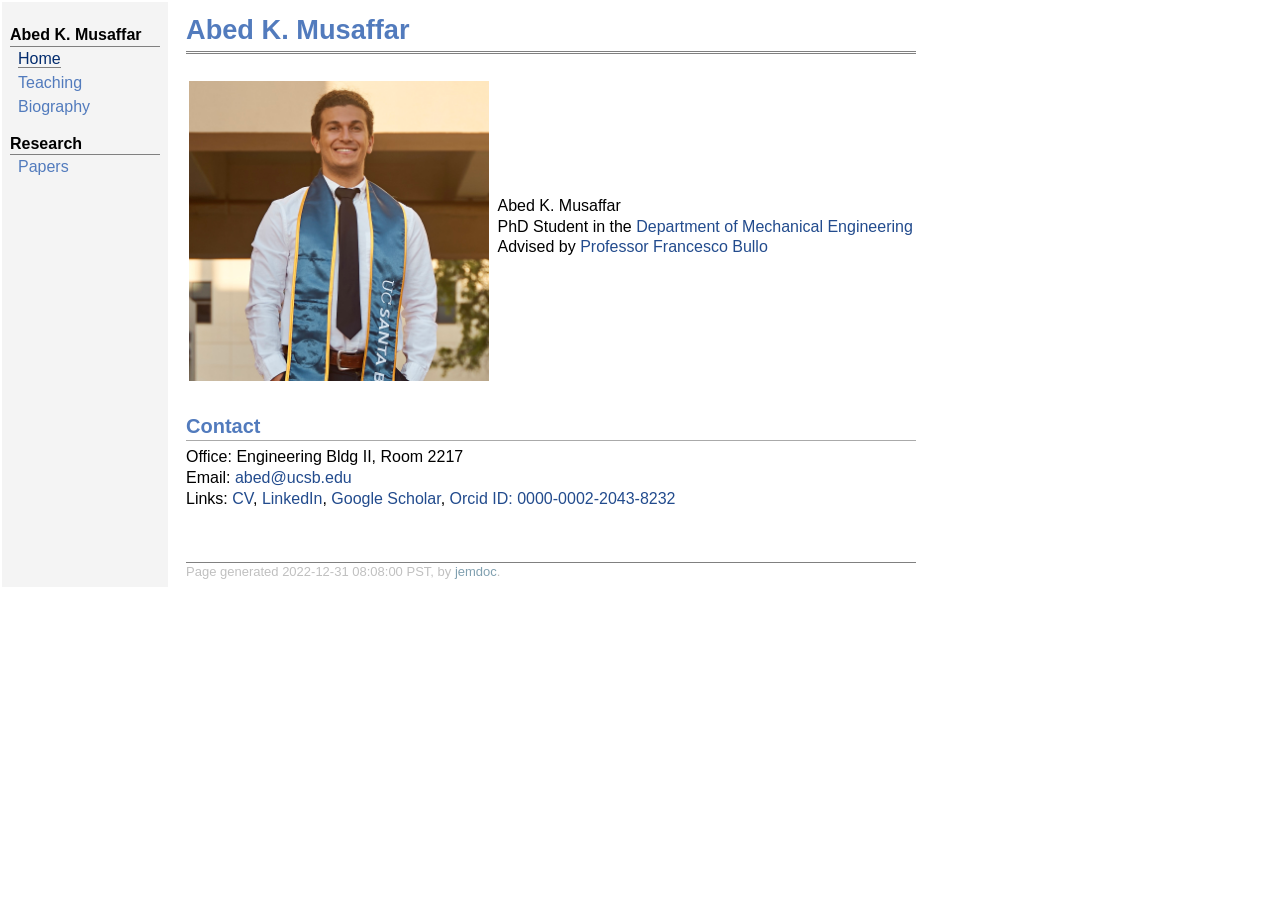
==== index.html @ 3996c87e "Initial website commit" ====
<!DOCTYPE html PUBLIC "-//W3C//DTD XHTML 1.1//EN"
  "http://www.w3.org/TR/xhtml11/DTD/xhtml11.dtd">
<html xmlns="http://www.w3.org/1999/xhtml" xml:lang="en">
<head>
<script async src="https://www.googletagmanager.com/gtag/js?id=G-9G72V7YX6E"></script>
<script>
  window.dataLayer = window.dataLayer || [];
  function gtag(){dataLayer.push(arguments);}
  gtag('js', new Date());

  gtag('config', 'G-9G72V7YX6E');
</script>
<meta name="generator" content="jemdoc, see http://jemdoc.jaboc.net/" />
<meta http-equiv="Content-Type" content="text/html;charset=utf-8" />
<meta http-equiv="Cache-Control" content="no-cache, no-store, must-revalidate">
<meta http-equiv="Pragma" content="no-cache">
<meta http-equiv="Expires" content="0">
<link rel="stylesheet" href="jemdoc.css" type="text/css" />
<link rel="stylesheet" href="abed.css" type="text/css" />
<title>Abed K. Musaffar</title>
</head>
<body>
<script src="http://www.google-analytics.com/urchin.js" type="text/javascript">
</script>
<script type="text/javascript">
_uacct = "UA-2779251-1";
urchinTracker();
</script>
<table summary="Table for page layout." id="tlayout">
<tr valign="top">
<td id="layout-menu">
<div class="menu-category">Abed K. Musaffar</div>
<div class="menu-item"><a href="index.html" class="current">Home</a></div>
<div class="menu-item"><a href="teaching.html">Teaching</a></div>
<div class="menu-item"><a href="bio.html">Biography</a></div>
<div class="menu-category">Research</div>
<!--<div class="menu-item"><a href="books.html">Books</a></div>-->
<div class="menu-item"><a href="papers.html">Papers</a></div>
<!--<div class="menu-item"><a href="software.html">Software</a></div>-->
<!--<div class="menu-item"><a href="people.html">People</a></div>-->
<!--<div class="menu-category">Classes</div>
<div class="menu-item"><a href="https://stanford.edu/class/engr108/">ENGR108</a></div>
<div class="menu-item"><a href="http://ee104.stanford.edu/">EE104</a></div>
<div class="menu-item"><a href="http://ee263.stanford.edu/">EE263</a></div>
<div class="menu-item"><a href="https://stanford.edu/class/ee363/">EE363</a></div>
<div class="menu-item"><a href="https://ee364a.stanford.edu/">EE364a</a></div>
<div class="menu-item"><a href="https://stanford.edu/class/ee364b/">EE364b</a></div>
<div class="menu-item"><a href="https://stanford.edu/class/ee365/">EE365</a></div>
<div class="menu-category">MOOC</div>
<div class="menu-item"><a href="https://www.edx.org/course/convex-optimization">CVX101</a></div>-->
</td>
<td id="layout-content">
<div id="toptitle">
<h1>Abed K. Musaffar</h1>
</div>
<table class="imgtable"><tr><td>
<img src="abed_headshot.jpeg" alt="450" width="300px" height="Stephen Boyd photo" />&nbsp;</td>
<td align="left"><p>Abed K. Musaffar<br />

PhD Student in the <a href="https://engineering.ucsb.edu">Department of Mechanical Engineering</a><br />
Advised by <a href="http://motion.me.ucsb.edu">Professor Francesco Bullo</a><br />
</td></tr></table>


<h2>Contact</h2>
<p>
  Office: Engineering Bldg II, Room 2217<br />
  Email: <a href="mailto:abed@ucsb.edu">abed@ucsb.edu</a><br />
  Links: <a href="Musaffar_CV.pdf">CV</a>, 
  <a href="https://www.linkedin.com/in/abedmusaffar/">LinkedIn</a>,
  <a href="https://scholar.google.com/citations?user=h9UKHzQAAAAJ&amp;hl=en&amp;oi=ao">Google Scholar</a>,
  <a href="https://orcid.org/0000-0002-2043-8232">Orcid ID: 0000-0002-2043-8232</a>
</p>

<!--
<h2>Schedule</h2>
<p>Teaching schedule 2022&ndash;23:<br />
Sabbatical (Autumn).<br />
<a href="http://stanford.edu/class/ee364a/">EE364a</a> (Winter).<br />
Office hours (Winter quarter): Tuesdays 1pm&ndash;2:15pm, in Packard 254.</p>
<h2>Faculty administrator</h2>
<p>Suzanne Sims<br />
<a href="http://campus-map.stanford.edu/index.cfm?ID=04-030">Packard 259</a>,
Stanford, CA 94305<br />
(650) 721-2273<br />
<a href="mailto:suzanne.sims@stanford.edu">suzanne.sims@stanford.edu</a></p>-->
<div id="footer">
<div id="footer-text">
Page generated 2022-12-31 08:08:00 PST, by <a href="http://jemdoc.jaboc.net/">jemdoc</a>.
</div>
</div>
</td>
</tr>
</table>
<script type="text/javascript">
var gaJsHost = (("https:" == document.location.protocol) ? "https://ssl." : "http://www.");
document.write(unescape("%3Cscript src='" + gaJsHost + "google-analytics.com/ga.js' type='text/javascript'%3E%3C/script%3E"));
</script>
<script type="text/javascript">
try {
var pageTracker = _gat._getTracker("UA-3473674-8");
pageTracker._trackPageview();
} catch(err) {}</script>
</body>
</html>
---- jemdoc.css ----
body {
	background-color: white;
	font-family: Helvetica, sans-serif;
}

#layout-menu {
	background-color: #f4f4f4;
	border: 0px solid #dddddd;
	padding-top: 0.5em;
	padding-left: 8px;
	padding-right: 8px;
	font-size: 1.0em;
	width: 150px;
}

#layout-menu a {
	line-height: 1.5em;
	margin-left: 0.5em;
}

tt {
	color: green;
}

pre, tt {
	font-size: 90%;
	font-family: monaco, monospace;
}


a, a > tt {
	color: #224b8d;
	text-decoration: none;
}

a:hover {
	border-bottom: 1px gray dotted;
}

#layout-menu a.current:link, #layout-menu a.current:visited {
	color: #022b6d;
	border-bottom: 1px gray solid;
}
#layout-menu a:link, #layout-menu a:visited, #layout-menu a:hover {
	color: #527bbd;
	text-decoration: none;
}
#layout-menu a:hover {
	text-decoration: none;
}

div.menu-category {
	border-bottom: 1px solid gray;
	margin-top: 0.8em;
	padding-top: 0.2em;
	padding-bottom: 0.1em;
	font-weight: bold;
}

div#toptitle {
	padding-bottom: 0.2em;
	margin-bottom: 1.5em;
	border-bottom: 3px double gray;
}

/* Reduce space if we begin the page with a title. */
div#toptitle + h2, div#toptitle + h3 {
	margin-top: -0.5em;
}

div#toptitle h1 {
	margin-bottom: 0.1em;
	padding-bottom: 0.1em;
	padding-top: 0;
	margin-top: 0.5em;
	border-bottom: none;
}

div#subtitle {
	margin-top: 0.0em;
	margin-bottom: 0.0em;
	padding-top: 0em;
	padding-bottom: 0.2em;
}

#layout-content {
	padding-top: 0.0em;
	padding-left: 1.0em;
	padding-right: 1.0em;
}

@media print {
	#layout-menu { display: none; }
}
/* Debug borders */
p, li, dt, dd, div, pre, h1, h2, h3, h4, h5, h6 {

	/*border: 1px solid red;*/

}

body {
	margin: 0;
}

em {
	font-style: italic;
}

strong {
	font-weight: bold;
}


h1, h2, h3, h4, h5, h6 {
	color: #527bbd;
	margin-top: 0.9em;
	margin-bottom: 0.3em;
	padding-bottom: 0.2em;
	line-height: 1.0;
	padding-top: 0.5em;
	border-bottom: 1px solid #aaaaaa;
}

h1 {
	font-size: 170%;
}

h2 {
	padding-top: 0.5em;
	font-size: 125%;
}

h2 + h3 {
    padding-top: 0.2em;
}


h3 {
	font-size: 110%;
	border-bottom: none;
}

hr {
	border: 1px solid gray;
}

p {
	margin-top: 0.0em;
	margin-bottom: 0.8em;
	padding: 0;
	line-height: 1.3;
}

pre {
	padding: 0;
	margin: 0;
}

div#footer {
	font-size: small;
	color: #c0c0c0;
	border-top: 1px solid gray;
	padding-top: 0.1em;
	margin-top: 4.0em;
}
div#footer a {
	color: #80a0b0;
}

div#footer-text {
	float: left;
	padding-bottom: 0.5em;
}

ul, ol, dl {
	margin-top: 0;
	padding-top: 0;
}

dt {
	margin-top: 0.5em;
	margin-bottom: 0;
}

dl {
	margin-left: 20px;
}

dd {
	color: #222222;
}

dd > *:first-child {
	margin-top: 0;
}


ul {
	list-style-position: outside;
	list-style-type: square;
}

p + ul, p + ol {
	margin-top: -0.4em;
}

li ul, li ol {
	margin-top: 0.4em;
}

ol {
	list-style-position: outside;
	list-style-type: decimal;
}

li {
	margin-bottom: 0.5em;
}

ol ol {
	list-style-type: lower-alpha;
}

ol ol ol {
	list-style-type: lower-roman;
}

div.codeblock, div.infoblock {
	margin-right: 0%;
	margin-top: 0.8em;
	margin-bottom: 1.3em;
}

div.blocktitle {
	font-weight: bold;
	color: #cd7b62;
	margin-top: 0.8em;
	margin-bottom: 0.1em;
}

div.blockcontent {
	border: 1px solid silver;
	padding: 0.5em;
}

div.infoblock > div.blockcontent {
	background: #ffffee;
}

div.blockcontent p + ul, div.blockcontent p + ol {
	margin-top: 0.4em;
}

div.infoblock p {
	margin-bottom: 0em;
}

div.infoblock p + p {
	margin-top: 0.8em;
}

div.codeblock > div.blockcontent {
	background: #f4f4f4;
}

span.pycommand {
	color: #000080;
}

span.statement {
	color: #008800;
}
span.builtin {
	color: #000088;
}
span.operator {
	color: #880000;
}
span.error {
	color: #aa0000;
}
span.comment {
	color: #808080;
}
---- abed.css ----
#layout-menu {
	width: 150px;
}

dl {
    margin-left: 2em;
}

dl a {
	color: #021b6d;
}
dl {
	color: #222222;
}
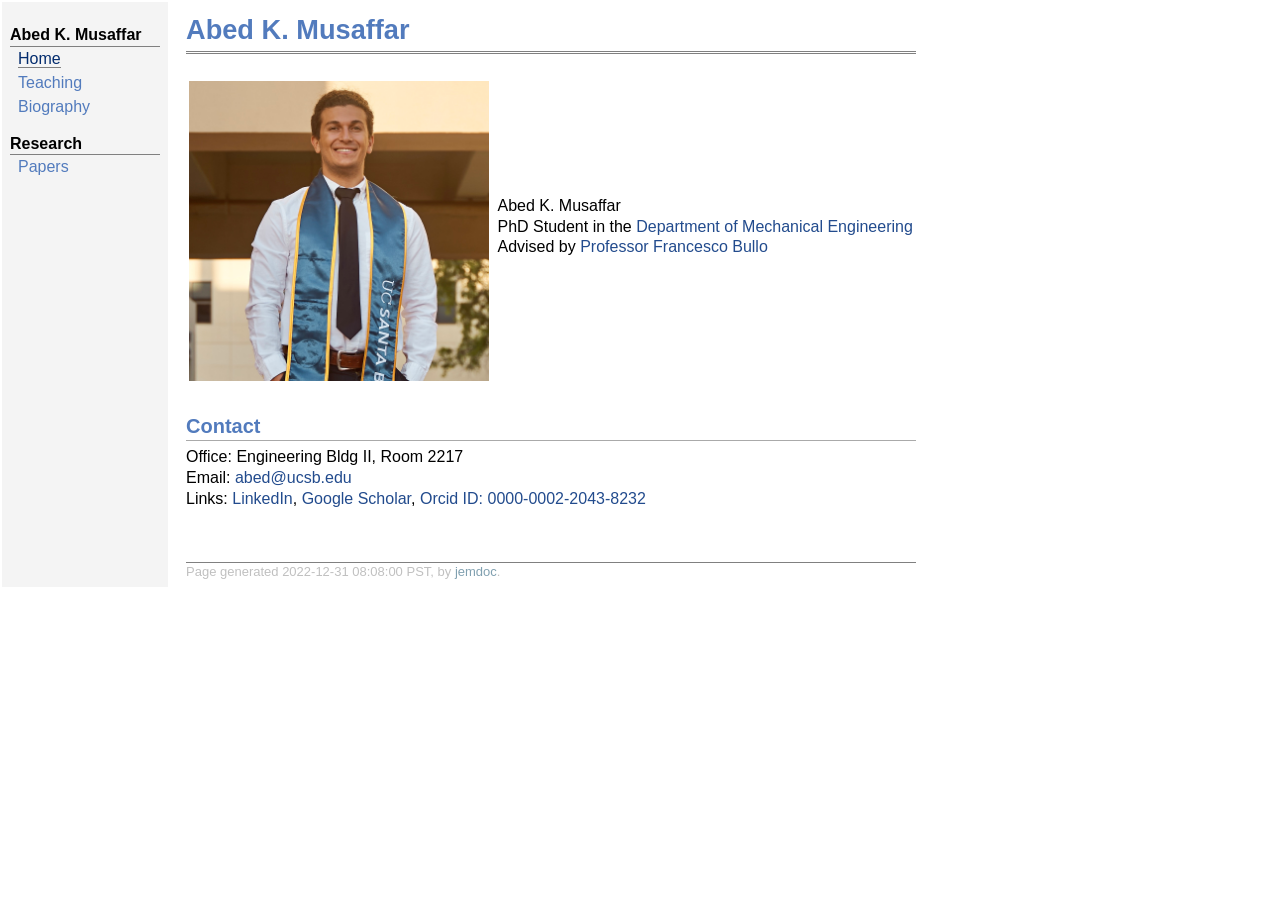
==== commit 8150c953: "Removed CV because I do not update it frequently enough." ====
--- a/index.html
+++ b/index.html
@@ -36,18 +36,6 @@
 <div class="menu-category">Research</div>
 <!--<div class="menu-item"><a href="books.html">Books</a></div>-->
 <div class="menu-item"><a href="papers.html">Papers</a></div>
-<!--<div class="menu-item"><a href="software.html">Software</a></div>-->
-<!--<div class="menu-item"><a href="people.html">People</a></div>-->
-<!--<div class="menu-category">Classes</div>
-<div class="menu-item"><a href="https://stanford.edu/class/engr108/">ENGR108</a></div>
-<div class="menu-item"><a href="http://ee104.stanford.edu/">EE104</a></div>
-<div class="menu-item"><a href="http://ee263.stanford.edu/">EE263</a></div>
-<div class="menu-item"><a href="https://stanford.edu/class/ee363/">EE363</a></div>
-<div class="menu-item"><a href="https://ee364a.stanford.edu/">EE364a</a></div>
-<div class="menu-item"><a href="https://stanford.edu/class/ee364b/">EE364b</a></div>
-<div class="menu-item"><a href="https://stanford.edu/class/ee365/">EE365</a></div>
-<div class="menu-category">MOOC</div>
-<div class="menu-item"><a href="https://www.edx.org/course/convex-optimization">CVX101</a></div>-->
 </td>
 <td id="layout-content">
 <div id="toptitle">
@@ -66,7 +54,7 @@
 <p>
   Office: Engineering Bldg II, Room 2217<br />
   Email: <a href="mailto:abed@ucsb.edu">abed@ucsb.edu</a><br />
-  Links: <a href="Musaffar_CV.pdf">CV</a>, 
+  Links: <!--<a href="Musaffar_CV.pdf">CV</a>,--> 
   <a href="https://www.linkedin.com/in/abedmusaffar/">LinkedIn</a>,
   <a href="https://scholar.google.com/citations?user=h9UKHzQAAAAJ&amp;hl=en&amp;oi=ao">Google Scholar</a>,
   <a href="https://orcid.org/0000-0002-2043-8232">Orcid ID: 0000-0002-2043-8232</a>
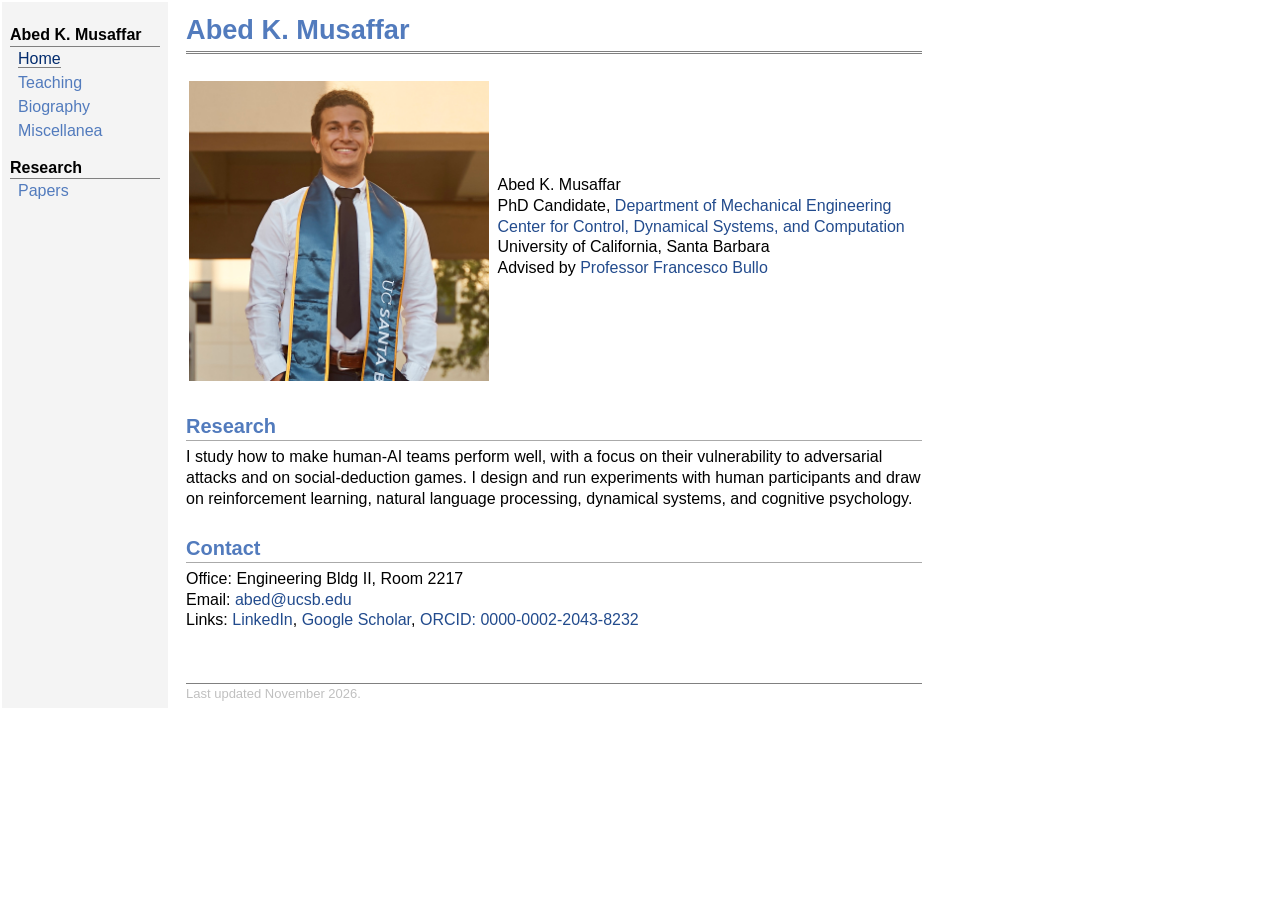
==== commit 5fa17fd3: "Update site content and modernize pages - Papers: add ICLR 2026 paper, ICLR 2026 HCAIR workshop pape" ====
--- a/index.html
+++ b/index.html
@@ -1,7 +1,9 @@
-<!DOCTYPE html PUBLIC "-//W3C//DTD XHTML 1.1//EN"
-  "http://www.w3.org/TR/xhtml11/DTD/xhtml11.dtd">
-<html xmlns="http://www.w3.org/1999/xhtml" xml:lang="en">
+<!DOCTYPE html>
+<html lang="en">
 <head>
+<meta charset="utf-8" />
+<meta name="viewport" content="width=device-width, initial-scale=1" />
+<meta name="description" content="Abed K. Musaffar, PhD candidate in Mechanical Engineering at UC Santa Barbara, researching human-AI teams." />
 <script async src="https://www.googletagmanager.com/gtag/js?id=G-9G72V7YX6E"></script>
 <script>
   window.dataLayer = window.dataLayer || [];
@@ -10,22 +12,11 @@
 
   gtag('config', 'G-9G72V7YX6E');
 </script>
-<meta name="generator" content="jemdoc, see http://jemdoc.jaboc.net/" />
-<meta http-equiv="Content-Type" content="text/html;charset=utf-8" />
-<meta http-equiv="Cache-Control" content="no-cache, no-store, must-revalidate">
-<meta http-equiv="Pragma" content="no-cache">
-<meta http-equiv="Expires" content="0">
-<link rel="stylesheet" href="jemdoc.css" type="text/css" />
-<link rel="stylesheet" href="abed.css" type="text/css" />
+<link rel="stylesheet" href="jemdoc.css" />
+<link rel="stylesheet" href="abed.css" />
 <title>Abed K. Musaffar</title>
 </head>
 <body>
-<script src="http://www.google-analytics.com/urchin.js" type="text/javascript">
-</script>
-<script type="text/javascript">
-_uacct = "UA-2779251-1";
-urchinTracker();
-</script>
 <table summary="Table for page layout." id="tlayout">
 <tr valign="top">
 <td id="layout-menu">
@@ -33,8 +24,8 @@
 <div class="menu-item"><a href="index.html" class="current">Home</a></div>
 <div class="menu-item"><a href="teaching.html">Teaching</a></div>
 <div class="menu-item"><a href="bio.html">Biography</a></div>
+<div class="menu-item"><a href="misc.html">Miscellanea</a></div>
 <div class="menu-category">Research</div>
-<!--<div class="menu-item"><a href="books.html">Books</a></div>-->
 <div class="menu-item"><a href="papers.html">Papers</a></div>
 </td>
 <td id="layout-content">
@@ -42,52 +33,38 @@
 <h1>Abed K. Musaffar</h1>
 </div>
 <table class="imgtable"><tr><td>
-<img src="abed_headshot.jpeg" alt="450" width="300px" height="Stephen Boyd photo" />&nbsp;</td>
+<img src="abed_headshot.jpeg" alt="Photo of Abed K. Musaffar" width="300" height="300" />&nbsp;</td>
 <td align="left"><p>Abed K. Musaffar<br />
-
-PhD Student in the <a href="https://engineering.ucsb.edu">Department of Mechanical Engineering</a><br />
-Advised by <a href="http://motion.me.ucsb.edu">Professor Francesco Bullo</a><br />
+PhD Candidate, <a href="https://me.ucsb.edu">Department of Mechanical Engineering</a><br />
+<a href="https://ccdc.ucsb.edu">Center for Control, Dynamical Systems, and Computation</a><br />
+University of California, Santa Barbara<br />
+Advised by <a href="https://motion.me.ucsb.edu">Professor Francesco Bullo</a></p>
 </td></tr></table>
 
+<h2>Research</h2>
+<p>
+I study how to make human-AI teams perform well, with a focus on their
+vulnerability to adversarial attacks and on social-deduction games. I design and
+run experiments with human participants and draw on reinforcement learning,
+natural language processing, dynamical systems, and cognitive psychology.
+</p>
 
 <h2>Contact</h2>
 <p>
   Office: Engineering Bldg II, Room 2217<br />
   Email: <a href="mailto:abed@ucsb.edu">abed@ucsb.edu</a><br />
-  Links: <!--<a href="Musaffar_CV.pdf">CV</a>,--> 
+  Links: <!--<a href="Musaffar_CV.pdf">CV</a>,-->
   <a href="https://www.linkedin.com/in/abedmusaffar/">LinkedIn</a>,
   <a href="https://scholar.google.com/citations?user=h9UKHzQAAAAJ&amp;hl=en&amp;oi=ao">Google Scholar</a>,
-  <a href="https://orcid.org/0000-0002-2043-8232">Orcid ID: 0000-0002-2043-8232</a>
+  <a href="https://orcid.org/0000-0002-2043-8232">ORCID: 0000-0002-2043-8232</a>
 </p>
-
-<!--
-<h2>Schedule</h2>
-<p>Teaching schedule 2022&ndash;23:<br />
-Sabbatical (Autumn).<br />
-<a href="http://stanford.edu/class/ee364a/">EE364a</a> (Winter).<br />
-Office hours (Winter quarter): Tuesdays 1pm&ndash;2:15pm, in Packard 254.</p>
-<h2>Faculty administrator</h2>
-<p>Suzanne Sims<br />
-<a href="http://campus-map.stanford.edu/index.cfm?ID=04-030">Packard 259</a>,
-Stanford, CA 94305<br />
-(650) 721-2273<br />
-<a href="mailto:suzanne.sims@stanford.edu">suzanne.sims@stanford.edu</a></p>-->
 <div id="footer">
 <div id="footer-text">
-Page generated 2022-12-31 08:08:00 PST, by <a href="http://jemdoc.jaboc.net/">jemdoc</a>.
+Last updated November 2026.
 </div>
 </div>
 </td>
 </tr>
 </table>
-<script type="text/javascript">
-var gaJsHost = (("https:" == document.location.protocol) ? "https://ssl." : "http://www.");
-document.write(unescape("%3Cscript src='" + gaJsHost + "google-analytics.com/ga.js' type='text/javascript'%3E%3C/script%3E"));
-</script>
-<script type="text/javascript">
-try {
-var pageTracker = _gat._getTracker("UA-3473674-8");
-pageTracker._trackPageview();
-} catch(err) {}</script>
 </body>
 </html>
--- a/abed.css
+++ b/abed.css
@@ -3,12 +3,55 @@
 }
 
 dl {
-    margin-left: 2em;
+	margin-left: 0;
+	padding-left: 2em;
+	color: #222222;
 }
 
 dl a {
 	color: #021b6d;
 }
-dl {
-	color: #222222;
+
+.venue {
+	font-style: italic;
 }
+
+img {
+	max-width: 100%;
+	height: auto;
+}
+
+/* Keep every page the same readable width (the home page's 46em).
+   border-box counts list indents inside that width, not on top of it. */
+#layout-content p,
+#layout-content ul,
+#layout-content dl {
+	max-width: 46em;
+	box-sizing: border-box;
+}
+
+/* Phones: stack the menu above the content. */
+@media (max-width: 700px) {
+	#tlayout, #tlayout > tbody, #tlayout > tbody > tr,
+	#layout-menu, #layout-content,
+	table.imgtable, table.imgtable tbody, table.imgtable tr, table.imgtable td {
+		display: block;
+		width: auto;
+	}
+	#layout-menu {
+		padding-bottom: 0.5em;
+	}
+	#layout-menu .menu-item {
+		display: inline-block;
+	}
+	#layout-content {
+		padding-left: 16px;
+		padding-right: 16px;
+	}
+	dl {
+		padding-left: 0;
+	}
+	dd {
+		margin-left: 1.25em;
+	}
+}
